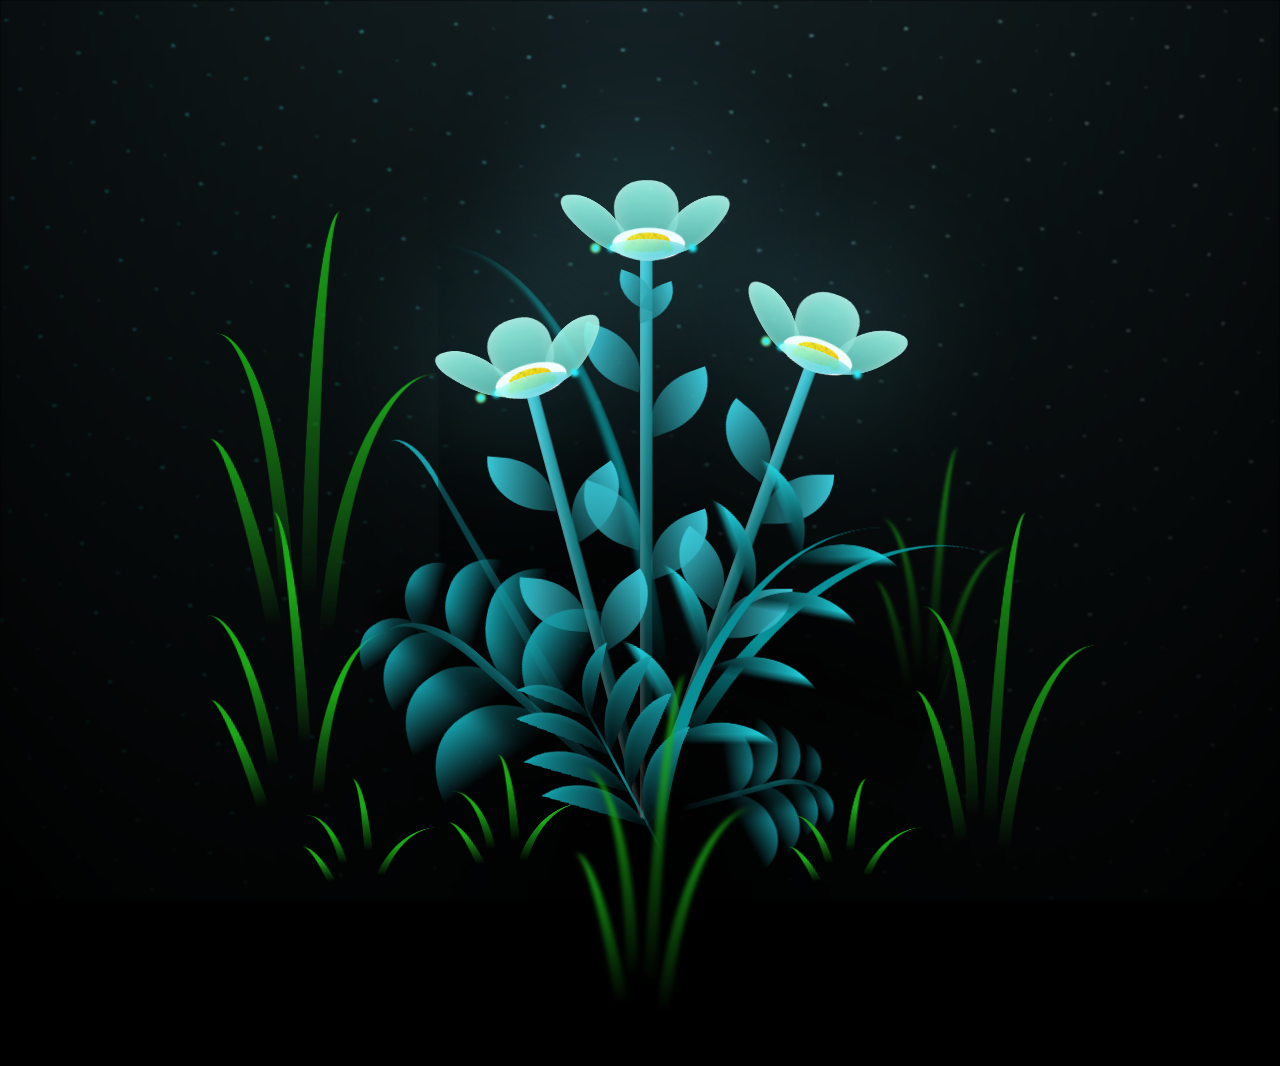
==== flower.html @ ebc0c957 "Add files via upload" ====
<!DOCTYPE html>
<html lang="en">
<head>
    <meta charset="UTF-8">
    <meta http-equiv="X-UA-Compatible" content="IE=edge">
    <meta name="viewport" content="width=device-width, initial-scale=1.0">
    <link rel="stylesheet" href="css/main.css">
    <link rel="icon" href="img/flowers.png" type="image/x-icon">
    <title>flowers</title>
</head>
<body class="container">
  <!-- Pembuat code: https://codepen.io/mdusmanansari/pen/BamepLe -->
    <div class="night"></div>
    <div class="flowers">
      <div class="flower flower--1">
        <div class="flower__leafs flower__leafs--1">
          <div class="flower__leaf flower__leaf--1"></div>
          <div class="flower__leaf flower__leaf--2"></div>
          <div class="flower__leaf flower__leaf--3"></div>
          <div class="flower__leaf flower__leaf--4"></div>
          <div class="flower__white-circle"></div>
  
          <div class="flower__light flower__light--1"></div>
          <div class="flower__light flower__light--2"></div>
          <div class="flower__light flower__light--3"></div>
          <div class="flower__light flower__light--4"></div>
          <div class="flower__light flower__light--5"></div>
          <div class="flower__light flower__light--6"></div>
          <div class="flower__light flower__light--7"></div>
          <div class="flower__light flower__light--8"></div>
  
        </div>
        <div class="flower__line">
          <div class="flower__line__leaf flower__line__leaf--1"></div>
          <div class="flower__line__leaf flower__line__leaf--2"></div>
          <div class="flower__line__leaf flower__line__leaf--3"></div>
          <div class="flower__line__leaf flower__line__leaf--4"></div>
          <div class="flower__line__leaf flower__line__leaf--5"></div>
          <div class="flower__line__leaf flower__line__leaf--6"></div>
        </div>
      </div>
  
      <div class="flower flower--2">
        <div class="flower__leafs flower__leafs--2">
          <div class="flower__leaf flower__leaf--1"></div>
          <div class="flower__leaf flower__leaf--2"></div>
          <div class="flower__leaf flower__leaf--3"></div>
          <div class="flower__leaf flower__leaf--4"></div>
          <div class="flower__white-circle"></div>
  
          <div class="flower__light flower__light--1"></div>
          <div class="flower__light flower__light--2"></div>
          <div class="flower__light flower__light--3"></div>
          <div class="flower__light flower__light--4"></div>
          <div class="flower__light flower__light--5"></div>
          <div class="flower__light flower__light--6"></div>
          <div class="flower__light flower__light--7"></div>
          <div class="flower__light flower__light--8"></div>
  
        </div>
        <div class="flower__line">
          <div class="flower__line__leaf flower__line__leaf--1"></div>
          <div class="flower__line__leaf flower__line__leaf--2"></div>
          <div class="flower__line__leaf flower__line__leaf--3"></div>
          <div class="flower__line__leaf flower__line__leaf--4"></div>
        </div>
      </div>
  
      <div class="flower flower--3">
        <div class="flower__leafs flower__leafs--3">
          <div class="flower__leaf flower__leaf--1"></div>
          <div class="flower__leaf flower__leaf--2"></div>
          <div class="flower__leaf flower__leaf--3"></div>
          <div class="flower__leaf flower__leaf--4"></div>
          <div class="flower__white-circle"></div>
  
          <div class="flower__light flower__light--1"></div>
          <div class="flower__light flower__light--2"></div>
          <div class="flower__light flower__light--3"></div>
          <div class="flower__light flower__light--4"></div>
          <div class="flower__light flower__light--5"></div>
          <div class="flower__light flower__light--6"></div>
          <div class="flower__light flower__light--7"></div>
          <div class="flower__light flower__light--8"></div>
  
        </div>
        <div class="flower__line">
          <div class="flower__line__leaf flower__line__leaf--1"></div>
          <div class="flower__line__leaf flower__line__leaf--2"></div>
          <div class="flower__line__leaf flower__line__leaf--3"></div>
          <div class="flower__line__leaf flower__line__leaf--4"></div>
        </div>
      </div>
  
      <div class="grow-ans" style="--d:1.2s">
        <div class="flower__g-long">
          <div class="flower__g-long__top"></div>
          <div class="flower__g-long__bottom"></div>
        </div>
      </div>
  
      <div class="growing-grass">
        <div class="flower__grass flower__grass--1">
          <div class="flower__grass--top"></div>
          <div class="flower__grass--bottom"></div>
          <div class="flower__grass__leaf flower__grass__leaf--1"></div>
          <div class="flower__grass__leaf flower__grass__leaf--2"></div>
          <div class="flower__grass__leaf flower__grass__leaf--3"></div>
          <div class="flower__grass__leaf flower__grass__leaf--4"></div>
          <div class="flower__grass__leaf flower__grass__leaf--5"></div>
          <div class="flower__grass__leaf flower__grass__leaf--6"></div>
          <div class="flower__grass__leaf flower__grass__leaf--7"></div>
          <div class="flower__grass__leaf flower__grass__leaf--8"></div>
          <div class="flower__grass__overlay"></div>
        </div>
      </div>
  
      <div class="growing-grass">
        <div class="flower__grass flower__grass--2">
          <div class="flower__grass--top"></div>
          <div class="flower__grass--bottom"></div>
          <div class="flower__grass__leaf flower__grass__leaf--1"></div>
          <div class="flower__grass__leaf flower__grass__leaf--2"></div>
          <div class="flower__grass__leaf flower__grass__leaf--3"></div>
          <div class="flower__grass__leaf flower__grass__leaf--4"></div>
          <div class="flower__grass__leaf flower__grass__leaf--5"></div>
          <div class="flower__grass__leaf flower__grass__leaf--6"></div>
          <div class="flower__grass__leaf flower__grass__leaf--7"></div>
          <div class="flower__grass__leaf flower__grass__leaf--8"></div>
          <div class="flower__grass__overlay"></div>
        </div>
      </div>
  
      <div class="grow-ans" style="--d:2.4s">
        <div class="flower__g-right flower__g-right--1">
          <div class="leaf"></div>
        </div>
      </div>
  
      <div class="grow-ans" style="--d:2.8s">
        <div class="flower__g-right flower__g-right--2">
          <div class="leaf"></div>
        </div>
      </div>
  
      <div class="grow-ans" style="--d:2.8s">
        <div class="flower__g-front">
          <div class="flower__g-front__leaf-wrapper flower__g-front__leaf-wrapper--1">
            <div class="flower__g-front__leaf"></div>
          </div>
          <div class="flower__g-front__leaf-wrapper flower__g-front__leaf-wrapper--2">
            <div class="flower__g-front__leaf"></div>
          </div>
          <div class="flower__g-front__leaf-wrapper flower__g-front__leaf-wrapper--3">
            <div class="flower__g-front__leaf"></div>
          </div>
          <div class="flower__g-front__leaf-wrapper flower__g-front__leaf-wrapper--4">
            <div class="flower__g-front__leaf"></div>
          </div>
          <div class="flower__g-front__leaf-wrapper flower__g-front__leaf-wrapper--5">
            <div class="flower__g-front__leaf"></div>
          </div>
          <div class="flower__g-front__leaf-wrapper flower__g-front__leaf-wrapper--6">
            <div class="flower__g-front__leaf"></div>
          </div>
          <div class="flower__g-front__leaf-wrapper flower__g-front__leaf-wrapper--7">
            <div class="flower__g-front__leaf"></div>
          </div>
          <div class="flower__g-front__leaf-wrapper flower__g-front__leaf-wrapper--8">
            <div class="flower__g-front__leaf"></div>
          </div>
          <div class="flower__g-front__line"></div>
        </div>
      </div>
  
      <div class="grow-ans" style="--d:3.2s">
        <div class="flower__g-fr">
          <div class="leaf"></div>
          <div class="flower__g-fr__leaf flower__g-fr__leaf--1"></div>
          <div class="flower__g-fr__leaf flower__g-fr__leaf--2"></div>
          <div class="flower__g-fr__leaf flower__g-fr__leaf--3"></div>
          <div class="flower__g-fr__leaf flower__g-fr__leaf--4"></div>
          <div class="flower__g-fr__leaf flower__g-fr__leaf--5"></div>
          <div class="flower__g-fr__leaf flower__g-fr__leaf--6"></div>
          <div class="flower__g-fr__leaf flower__g-fr__leaf--7"></div>
          <div class="flower__g-fr__leaf flower__g-fr__leaf--8"></div>
        </div>
      </div>
  
      <div class="long-g long-g--0">
        <div class="grow-ans" style="--d:3s">
          <div class="leaf leaf--0"></div>
        </div>
        <div class="grow-ans" style="--d:2.2s">
          <div class="leaf leaf--1"></div>
        </div>
        <div class="grow-ans" style="--d:3.4s">
          <div class="leaf leaf--2"></div>
        </div>
        <div class="grow-ans" style="--d:3.6s">
          <div class="leaf leaf--3"></div>
        </div>
      </div>
  
      <div class="long-g long-g--1">
        <div class="grow-ans" style="--d:3.6s">
          <div class="leaf leaf--0"></div>
        </div>
        <div class="grow-ans" style="--d:3.8s">
          <div class="leaf leaf--1"></div>
        </div>
        <div class="grow-ans" style="--d:4s">
          <div class="leaf leaf--2"></div>
        </div>
        <div class="grow-ans" style="--d:4.2s">
          <div class="leaf leaf--3"></div>
        </div>
      </div>
  
      <div class="long-g long-g--2">
        <div class="grow-ans" style="--d:4s">
          <div class="leaf leaf--0"></div>
        </div>
        <div class="grow-ans" style="--d:4.2s">
          <div class="leaf leaf--1"></div>
        </div>
        <div class="grow-ans" style="--d:4.4s">
          <div class="leaf leaf--2"></div>
        </div>
        <div class="grow-ans" style="--d:4.6s">
          <div class="leaf leaf--3"></div>
        </div>
      </div>
  
      <div class="long-g long-g--3">
        <div class="grow-ans" style="--d:4s">
          <div class="leaf leaf--0"></div>
        </div>
        <div class="grow-ans" style="--d:4.2s">
          <div class="leaf leaf--1"></div>
        </div>
        <div class="grow-ans" style="--d:3s">
          <div class="leaf leaf--2"></div>
        </div>
        <div class="grow-ans" style="--d:3.6s">
          <div class="leaf leaf--3"></div>
        </div>
      </div>
  
      <div class="long-g long-g--4">
        <div class="grow-ans" style="--d:4s">
          <div class="leaf leaf--0"></div>
        </div>
        <div class="grow-ans" style="--d:4.2s">
          <div class="leaf leaf--1"></div>
        </div>
        <div class="grow-ans" style="--d:3s">
          <div class="leaf leaf--2"></div>
        </div>
        <div class="grow-ans" style="--d:3.6s">
          <div class="leaf leaf--3"></div>
        </div>
      </div>
  
      <div class="long-g long-g--5">
        <div class="grow-ans" style="--d:4s">
          <div class="leaf leaf--0"></div>
        </div>
        <div class="grow-ans" style="--d:4.2s">
          <div class="leaf leaf--1"></div>
        </div>
        <div class="grow-ans" style="--d:3s">
          <div class="leaf leaf--2"></div>
        </div>
        <div class="grow-ans" style="--d:3.6s">
          <div class="leaf leaf--3"></div>
        </div>
      </div>
  
      <div class="long-g long-g--6">
        <div class="grow-ans" style="--d:4.2s">
          <div class="leaf leaf--0"></div>
        </div>
        <div class="grow-ans" style="--d:4.4s">
          <div class="leaf leaf--1"></div>
        </div>
        <div class="grow-ans" style="--d:4.6s">
          <div class="leaf leaf--2"></div>
        </div>
        <div class="grow-ans" style="--d:4.8s">
          <div class="leaf leaf--3"></div>
        </div>
      </div>
  
      <div class="long-g long-g--7">
        <div class="grow-ans" style="--d:3s">
          <div class="leaf leaf--0"></div>
        </div>
        <div class="grow-ans" style="--d:3.2s">
          <div class="leaf leaf--1"></div>
        </div>
        <div class="grow-ans" style="--d:3.5s">
          <div class="leaf leaf--2"></div>
        </div>
        <div class="grow-ans" style="--d:3.6s">
          <div class="leaf leaf--3"></div>
        </div>
      </div>
    </div>
    <script src="main.js"></script>
  </body>
</html>
---- css/main.css ----
*,
*::after,
*::before {
  padding: 0;
  margin: 0;
  box-sizing: border-box;
}

:root {
  --dark-color: #000;
}

body {
  display: flex;
  align-items: flex-end;
  justify-content: center;
  min-height: 100vh;
  background-color: var(--dark-color);
  overflow: hidden;
  perspective: 1000px;
}

.night {
  position: fixed;
  left: 50%;
  top: 0;
  transform: translateX(-50%);
  width: 100%;
  height: 100%;
  filter: blur(0.1vmin);
  background-image: radial-gradient(ellipse at top, transparent 0%, var(--dark-color)), radial-gradient(ellipse at bottom, var(--dark-color), rgba(145, 233, 255, 0.2)), repeating-linear-gradient(220deg, rgb(0, 0, 0) 0px, rgb(0, 0, 0) 19px, transparent 19px, transparent 22px), repeating-linear-gradient(189deg, rgb(0, 0, 0) 0px, rgb(0, 0, 0) 19px, transparent 19px, transparent 22px), repeating-linear-gradient(148deg, rgb(0, 0, 0) 0px, rgb(0, 0, 0) 19px, transparent 19px, transparent 22px), linear-gradient(90deg, rgb(0, 255, 250), rgb(240, 240, 240));
}

.flowers {
  position: relative;
  transform: scale(0.9);
}

.flower {
  position: absolute;
  bottom: 10vmin;
  transform-origin: bottom center;
  z-index: 10;
  --fl-speed: 0.8s;
}
.flower--1 {
  -webkit-animation: moving-flower-1 4s linear infinite;
          animation: moving-flower-1 4s linear infinite;
}
.flower--1 .flower__line {
  height: 70vmin;
  -webkit-animation-delay: 0.3s;
          animation-delay: 0.3s;
}
.flower--1 .flower__line__leaf--1 {
  -webkit-animation: blooming-leaf-right var(--fl-speed) 1.6s backwards;
          animation: blooming-leaf-right var(--fl-speed) 1.6s backwards;
}
.flower--1 .flower__line__leaf--2 {
  -webkit-animation: blooming-leaf-right var(--fl-speed) 1.4s backwards;
          animation: blooming-leaf-right var(--fl-speed) 1.4s backwards;
}
.flower--1 .flower__line__leaf--3 {
  -webkit-animation: blooming-leaf-left var(--fl-speed) 1.2s backwards;
          animation: blooming-leaf-left var(--fl-speed) 1.2s backwards;
}
.flower--1 .flower__line__leaf--4 {
  -webkit-animation: blooming-leaf-left var(--fl-speed) 1s backwards;
          animation: blooming-leaf-left var(--fl-speed) 1s backwards;
}
.flower--1 .flower__line__leaf--5 {
  -webkit-animation: blooming-leaf-right var(--fl-speed) 1.8s backwards;
          animation: blooming-leaf-right var(--fl-speed) 1.8s backwards;
}
.flower--1 .flower__line__leaf--6 {
  -webkit-animation: blooming-leaf-left var(--fl-speed) 2s backwards;
          animation: blooming-leaf-left var(--fl-speed) 2s backwards;
}
.flower--2 {
  left: 50%;
  transform: rotate(20deg);
  -webkit-animation: moving-flower-2 4s linear infinite;
          animation: moving-flower-2 4s linear infinite;
}
.flower--2 .flower__line {
  height: 60vmin;
  -webkit-animation-delay: 0.6s;
          animation-delay: 0.6s;
}
.flower--2 .flower__line__leaf--1 {
  -webkit-animation: blooming-leaf-right var(--fl-speed) 1.9s backwards;
          animation: blooming-leaf-right var(--fl-speed) 1.9s backwards;
}
.flower--2 .flower__line__leaf--2 {
  -webkit-animation: blooming-leaf-right var(--fl-speed) 1.7s backwards;
          animation: blooming-leaf-right var(--fl-speed) 1.7s backwards;
}
.flower--2 .flower__line__leaf--3 {
  -webkit-animation: blooming-leaf-left var(--fl-speed) 1.5s backwards;
          animation: blooming-leaf-left var(--fl-speed) 1.5s backwards;
}
.flower--2 .flower__line__leaf--4 {
  -webkit-animation: blooming-leaf-left var(--fl-speed) 1.3s backwards;
          animation: blooming-leaf-left var(--fl-speed) 1.3s backwards;
}
.flower--3 {
  left: 50%;
  transform: rotate(-15deg);
  -webkit-animation: moving-flower-3 4s linear infinite;
          animation: moving-flower-3 4s linear infinite;
}
.flower--3 .flower__line {
  -webkit-animation-delay: 0.9s;
          animation-delay: 0.9s;
}
.flower--3 .flower__line__leaf--1 {
  -webkit-animation: blooming-leaf-right var(--fl-speed) 2.5s backwards;
          animation: blooming-leaf-right var(--fl-speed) 2.5s backwards;
}
.flower--3 .flower__line__leaf--2 {
  -webkit-animation: blooming-leaf-right var(--fl-speed) 2.3s backwards;
          animation: blooming-leaf-right var(--fl-speed) 2.3s backwards;
}
.flower--3 .flower__line__leaf--3 {
  -webkit-animation: blooming-leaf-left var(--fl-speed) 2.1s backwards;
          animation: blooming-leaf-left var(--fl-speed) 2.1s backwards;
}
.flower--3 .flower__line__leaf--4 {
  -webkit-animation: blooming-leaf-left var(--fl-speed) 1.9s backwards;
          animation: blooming-leaf-left var(--fl-speed) 1.9s backwards;
}
.flower__leafs {
  position: relative;
  -webkit-animation: blooming-flower 2s backwards;
          animation: blooming-flower 2s backwards;
}
.flower__leafs--1 {
  -webkit-animation-delay: 1.1s;
          animation-delay: 1.1s;
}
.flower__leafs--2 {
  -webkit-animation-delay: 1.4s;
          animation-delay: 1.4s;
}
.flower__leafs--3 {
  -webkit-animation-delay: 1.7s;
          animation-delay: 1.7s;
}
.flower__leafs::after {
  content: "";
  position: absolute;
  left: 0;
  top: 0;
  transform: translate(-50%, -100%);
  width: 8vmin;
  height: 8vmin;
  background-color: #6bf0ff;
  filter: blur(10vmin);
}
.flower__leaf {
  position: absolute;
  bottom: 0;
  left: 50%;
  width: 8vmin;
  height: 11vmin;
  border-radius: 51% 49% 47% 53%/44% 45% 55% 69%;
  background-color: #a7ffee;
  background-image: linear-gradient(to top, #54b8aa, #a7ffee);
  transform-origin: bottom center;
  opacity: 0.9;
  box-shadow: inset 0 0 2vmin rgba(255, 255, 255, 0.5);
}
.flower__leaf--1 {
  transform: translate(-10%, 1%) rotateY(40deg) rotateX(-50deg);
}
.flower__leaf--2 {
  transform: translate(-50%, -4%) rotateX(40deg);
}
.flower__leaf--3 {
  transform: translate(-90%, 0%) rotateY(45deg) rotateX(50deg);
}
.flower__leaf--4 {
  width: 8vmin;
  height: 8vmin;
  transform-origin: bottom left;
  border-radius: 4vmin 10vmin 4vmin 4vmin;
  transform: translate(0%, 18%) rotateX(70deg) rotate(-43deg);
  background-image: linear-gradient(to top, #39c6d6, #a7ffee);
  z-index: 1;
  opacity: 0.8;
}
.flower__white-circle {
  position: absolute;
  left: -3.5vmin;
  top: -3vmin;
  width: 9vmin;
  height: 4vmin;
  border-radius: 50%;
  background-color: #fff;
}
.flower__white-circle::after {
  content: "";
  position: absolute;
  left: 50%;
  top: 45%;
  transform: translate(-50%, -50%);
  width: 60%;
  height: 60%;
  border-radius: inherit;
  background-image: repeating-linear-gradient(135deg, rgba(0, 0, 0, 0.03) 0px, rgba(0, 0, 0, 0.03) 1px, transparent 1px, transparent 12px), repeating-linear-gradient(45deg, rgba(0, 0, 0, 0.03) 0px, rgba(0, 0, 0, 0.03) 1px, transparent 1px, transparent 12px), repeating-linear-gradient(67.5deg, rgba(0, 0, 0, 0.03) 0px, rgba(0, 0, 0, 0.03) 1px, transparent 1px, transparent 12px), repeating-linear-gradient(135deg, rgba(0, 0, 0, 0.03) 0px, rgba(0, 0, 0, 0.03) 1px, transparent 1px, transparent 12px), repeating-linear-gradient(45deg, rgba(0, 0, 0, 0.03) 0px, rgba(0, 0, 0, 0.03) 1px, transparent 1px, transparent 12px), repeating-linear-gradient(112.5deg, rgba(0, 0, 0, 0.03) 0px, rgba(0, 0, 0, 0.03) 1px, transparent 1px, transparent 12px), repeating-linear-gradient(112.5deg, rgba(0, 0, 0, 0.03) 0px, rgba(0, 0, 0, 0.03) 1px, transparent 1px, transparent 12px), repeating-linear-gradient(45deg, rgba(0, 0, 0, 0.03) 0px, rgba(0, 0, 0, 0.03) 1px, transparent 1px, transparent 12px), repeating-linear-gradient(22.5deg, rgba(0, 0, 0, 0.03) 0px, rgba(0, 0, 0, 0.03) 1px, transparent 1px, transparent 12px), repeating-linear-gradient(45deg, rgba(0, 0, 0, 0.03) 0px, rgba(0, 0, 0, 0.03) 1px, transparent 1px, transparent 12px), repeating-linear-gradient(22.5deg, rgba(0, 0, 0, 0.03) 0px, rgba(0, 0, 0, 0.03) 1px, transparent 1px, transparent 12px), repeating-linear-gradient(135deg, rgba(0, 0, 0, 0.03) 0px, rgba(0, 0, 0, 0.03) 1px, transparent 1px, transparent 12px), repeating-linear-gradient(157.5deg, rgba(0, 0, 0, 0.03) 0px, rgba(0, 0, 0, 0.03) 1px, transparent 1px, transparent 12px), repeating-linear-gradient(67.5deg, rgba(0, 0, 0, 0.03) 0px, rgba(0, 0, 0, 0.03) 1px, transparent 1px, transparent 12px), repeating-linear-gradient(67.5deg, rgba(0, 0, 0, 0.03) 0px, rgba(0, 0, 0, 0.03) 1px, transparent 1px, transparent 12px), linear-gradient(90deg, rgb(255, 235, 18), rgb(255, 206, 0));
}
.flower__line {
  height: 55vmin;
  width: 1.5vmin;
  background-image: linear-gradient(to left, rgba(0, 0, 0, 0.2), transparent, rgba(255, 255, 255, 0.2)), linear-gradient(to top, transparent 10%, #14757a, #39c6d6);
  box-shadow: inset 0 0 2px rgba(0, 0, 0, 0.5);
  -webkit-animation: grow-flower-tree 4s backwards;
          animation: grow-flower-tree 4s backwards;
}
.flower__line__leaf {
  --w: 7vmin;
  --h: calc(var(--w) + 2vmin);
  position: absolute;
  top: 20%;
  left: 90%;
  width: var(--w);
  height: var(--h);
  border-top-right-radius: var(--h);
  border-bottom-left-radius: var(--h);
  background-image: linear-gradient(to top, rgba(20, 117, 122, 0.4), #39c6d6);
}
.flower__line__leaf--1 {
  transform: rotate(70deg) rotateY(30deg);
}
.flower__line__leaf--2 {
  top: 45%;
  transform: rotate(70deg) rotateY(30deg);
}
.flower__line__leaf--3, .flower__line__leaf--4, .flower__line__leaf--6 {
  border-top-right-radius: 0;
  border-bottom-left-radius: 0;
  border-top-left-radius: var(--h);
  border-bottom-right-radius: var(--h);
  left: -460%;
  top: 12%;
  transform: rotate(-70deg) rotateY(30deg);
}
.flower__line__leaf--4 {
  top: 40%;
}
.flower__line__leaf--5 {
  top: 0;
  transform-origin: left;
  transform: rotate(70deg) rotateY(30deg) scale(0.6);
}
.flower__line__leaf--6 {
  top: -2%;
  left: -450%;
  transform-origin: right;
  transform: rotate(-70deg) rotateY(30deg) scale(0.6);
}
.flower__light {
  position: absolute;
  bottom: 0vmin;
  width: 1vmin;
  height: 1vmin;
  background-color: rgb(255, 251, 0);
  border-radius: 50%;
  filter: blur(0.2vmin);
  -webkit-animation: light-ans 4s linear infinite backwards;
          animation: light-ans 4s linear infinite backwards;
}
.flower__light:nth-child(odd) {
  background-color: #23f0ff;
}
.flower__light--1 {
  left: -2vmin;
  -webkit-animation-delay: 1s;
          animation-delay: 1s;
}
.flower__light--2 {
  left: 3vmin;
  -webkit-animation-delay: 0.5s;
          animation-delay: 0.5s;
}
.flower__light--3 {
  left: -6vmin;
  -webkit-animation-delay: 0.3s;
          animation-delay: 0.3s;
}
.flower__light--4 {
  left: 6vmin;
  -webkit-animation-delay: 0.9s;
          animation-delay: 0.9s;
}
.flower__light--5 {
  left: -1vmin;
  -webkit-animation-delay: 1.5s;
          animation-delay: 1.5s;
}
.flower__light--6 {
  left: -4vmin;
  -webkit-animation-delay: 3s;
          animation-delay: 3s;
}
.flower__light--7 {
  left: 3vmin;
  -webkit-animation-delay: 2s;
          animation-delay: 2s;
}
.flower__light--8 {
  left: -6vmin;
  -webkit-animation-delay: 3.5s;
          animation-delay: 3.5s;
}
.flower__grass {
  --c: #159faa;
  --line-w: 1.5vmin;
  position: absolute;
  bottom: 12vmin;
  left: -7vmin;
  display: flex;
  flex-direction: column;
  align-items: flex-end;
  z-index: 20;
  transform-origin: bottom center;
  transform: rotate(-48deg) rotateY(40deg);
}
.flower__grass--1 {
  -webkit-animation: moving-grass 2s linear infinite;
          animation: moving-grass 2s linear infinite;
}
.flower__grass--2 {
  left: 2vmin;
  bottom: 10vmin;
  transform: scale(0.5) rotate(75deg) rotateX(10deg) rotateY(-200deg);
  opacity: 0.8;
  z-index: 0;
  -webkit-animation: moving-grass--2 1.5s linear infinite;
          animation: moving-grass--2 1.5s linear infinite;
}
.flower__grass--top {
  width: 7vmin;
  height: 10vmin;
  border-top-right-radius: 100%;
  border-right: var(--line-w) solid var(--c);
  transform-origin: bottom center;
  transform: rotate(-2deg);
}
.flower__grass--bottom {
  margin-top: -2px;
  width: var(--line-w);
  height: 25vmin;
  background-image: linear-gradient(to top, transparent, var(--c));
}
.flower__grass__leaf {
  --size: 10vmin;
  position: absolute;
  width: calc(var(--size) * 2.1);
  height: var(--size);
  border-top-left-radius: var(--size);
  border-top-right-radius: var(--size);
  background-image: linear-gradient(to top, transparent, transparent 30%, var(--c));
  z-index: 100;
}
.flower__grass__leaf--1 {
  top: -6%;
  left: 30%;
  --size: 6vmin;
  transform: rotate(-20deg);
  -webkit-animation: growing-grass-ans--1 2s 2.6s backwards;
          animation: growing-grass-ans--1 2s 2.6s backwards;
}
@-webkit-keyframes growing-grass-ans--1 {
  0% {
    transform-origin: bottom left;
    transform: rotate(-20deg) scale(0);
  }
}
@keyframes growing-grass-ans--1 {
  0% {
    transform-origin: bottom left;
    transform: rotate(-20deg) scale(0);
  }
}
.flower__grass__leaf--2 {
  top: -5%;
  left: -110%;
  --size: 6vmin;
  transform: rotate(10deg);
  -webkit-animation: growing-grass-ans--2 2s 2.4s linear backwards;
          animation: growing-grass-ans--2 2s 2.4s linear backwards;
}
@-webkit-keyframes growing-grass-ans--2 {
  0% {
    transform-origin: bottom right;
    transform: rotate(10deg) scale(0);
  }
}
@keyframes growing-grass-ans--2 {
  0% {
    transform-origin: bottom right;
    transform: rotate(10deg) scale(0);
  }
}
.flower__grass__leaf--3 {
  top: 5%;
  left: 60%;
  --size: 8vmin;
  transform: rotate(-18deg) rotateX(-20deg);
  -webkit-animation: growing-grass-ans--3 2s 2.2s linear backwards;
          animation: growing-grass-ans--3 2s 2.2s linear backwards;
}
@-webkit-keyframes growing-grass-ans--3 {
  0% {
    transform-origin: bottom left;
    transform: rotate(-18deg) rotateX(-20deg) scale(0);
  }
}
@keyframes growing-grass-ans--3 {
  0% {
    transform-origin: bottom left;
    transform: rotate(-18deg) rotateX(-20deg) scale(0);
  }
}
.flower__grass__leaf--4 {
  top: 6%;
  left: -135%;
  --size: 8vmin;
  transform: rotate(2deg);
  -webkit-animation: growing-grass-ans--4 2s 2s linear backwards;
          animation: growing-grass-ans--4 2s 2s linear backwards;
}
@-webkit-keyframes growing-grass-ans--4 {
  0% {
    transform-origin: bottom right;
    transform: rotate(2deg) scale(0);
  }
}
@keyframes growing-grass-ans--4 {
  0% {
    transform-origin: bottom right;
    transform: rotate(2deg) scale(0);
  }
}
.flower__grass__leaf--5 {
  top: 20%;
  left: 60%;
  --size: 10vmin;
  transform: rotate(-24deg) rotateX(-20deg);
  -webkit-animation: growing-grass-ans--5 2s 1.8s linear backwards;
          animation: growing-grass-ans--5 2s 1.8s linear backwards;
}
@-webkit-keyframes growing-grass-ans--5 {
  0% {
    transform-origin: bottom left;
    transform: rotate(-24deg) rotateX(-20deg) scale(0);
  }
}
@keyframes growing-grass-ans--5 {
  0% {
    transform-origin: bottom left;
    transform: rotate(-24deg) rotateX(-20deg) scale(0);
  }
}
.flower__grass__leaf--6 {
  top: 22%;
  left: -180%;
  --size: 10vmin;
  transform: rotate(10deg);
  -webkit-animation: growing-grass-ans--6 2s 1.6s linear backwards;
          animation: growing-grass-ans--6 2s 1.6s linear backwards;
}
@-webkit-keyframes growing-grass-ans--6 {
  0% {
    transform-origin: bottom right;
    transform: rotate(10deg) scale(0);
  }
}
@keyframes growing-grass-ans--6 {
  0% {
    transform-origin: bottom right;
    transform: rotate(10deg) scale(0);
  }
}
.flower__grass__leaf--7 {
  top: 39%;
  left: 70%;
  --size: 10vmin;
  transform: rotate(-10deg);
  -webkit-animation: growing-grass-ans--7 2s 1.4s linear backwards;
          animation: growing-grass-ans--7 2s 1.4s linear backwards;
}
@-webkit-keyframes growing-grass-ans--7 {
  0% {
    transform-origin: bottom left;
    transform: rotate(-10deg) scale(0);
  }
}
@keyframes growing-grass-ans--7 {
  0% {
    transform-origin: bottom left;
    transform: rotate(-10deg) scale(0);
  }
}
.flower__grass__leaf--8 {
  top: 40%;
  left: -215%;
  --size: 11vmin;
  transform: rotate(10deg);
  -webkit-animation: growing-grass-ans--8 2s 1.2s linear backwards;
          animation: growing-grass-ans--8 2s 1.2s linear backwards;
}
@-webkit-keyframes growing-grass-ans--8 {
  0% {
    transform-origin: bottom right;
    transform: rotate(10deg) scale(0);
  }
}
@keyframes growing-grass-ans--8 {
  0% {
    transform-origin: bottom right;
    transform: rotate(10deg) scale(0);
  }
}
.flower__grass__overlay {
  position: absolute;
  top: -10%;
  right: 0%;
  width: 100%;
  height: 100%;
  background-color: rgba(0, 0, 0, 0.6);
  filter: blur(1.5vmin);
  z-index: 100;
}
.flower__g-long {
  --w: 2vmin;
  --h: 6vmin;
  --c: #159faa;
  position: absolute;
  bottom: 10vmin;
  left: -3vmin;
  transform-origin: bottom center;
  transform: rotate(-30deg) rotateY(-20deg);
  display: flex;
  flex-direction: column;
  align-items: flex-end;
  -webkit-animation: flower-g-long-ans 3s linear infinite;
          animation: flower-g-long-ans 3s linear infinite;
}
@-webkit-keyframes flower-g-long-ans {
  0%, 100% {
    transform: rotate(-30deg) rotateY(-20deg);
  }
  50% {
    transform: rotate(-32deg) rotateY(-20deg);
  }
}
@keyframes flower-g-long-ans {
  0%, 100% {
    transform: rotate(-30deg) rotateY(-20deg);
  }
  50% {
    transform: rotate(-32deg) rotateY(-20deg);
  }
}
.flower__g-long__top {
  top: calc(var(--h) * -1);
  width: calc(var(--w) + 1vmin);
  height: var(--h);
  border-top-right-radius: 100%;
  border-right: 0.7vmin solid var(--c);
  transform: translate(-0.7vmin, 1vmin);
}
.flower__g-long__bottom {
  width: var(--w);
  height: 50vmin;
  transform-origin: bottom center;
  background-image: linear-gradient(to top, transparent 30%, var(--c));
  box-shadow: inset 0 0 2px rgba(0, 0, 0, 0.5);
  -webkit-clip-path: polygon(35% 0, 65% 1%, 100% 100%, 0% 100%);
          clip-path: polygon(35% 0, 65% 1%, 100% 100%, 0% 100%);
}
.flower__g-right {
  position: absolute;
  bottom: 6vmin;
  left: -2vmin;
  transform-origin: bottom left;
  transform: rotate(20deg);
}
.flower__g-right .leaf {
  width: 30vmin;
  height: 50vmin;
  border-top-left-radius: 100%;
  border-left: 2vmin solid #079097;
  background-image: linear-gradient(to bottom, transparent, var(--dark-color) 60%);
  -webkit-mask-image: linear-gradient(to top, transparent 30%, #079097 60%);
}
.flower__g-right--1 {
  -webkit-animation: flower-g-right-ans 2.5s linear infinite;
          animation: flower-g-right-ans 2.5s linear infinite;
}
.flower__g-right--2 {
  left: 5vmin;
  transform: rotateY(-180deg);
  -webkit-animation: flower-g-right-ans--2 3s linear infinite;
          animation: flower-g-right-ans--2 3s linear infinite;
}
.flower__g-right--2 .leaf {
  height: 75vmin;
  filter: blur(0.3vmin);
  opacity: 0.8;
}
@-webkit-keyframes flower-g-right-ans {
  0%, 100% {
    transform: rotate(20deg);
  }
  50% {
    transform: rotate(24deg) rotateX(-20deg);
  }
}
@keyframes flower-g-right-ans {
  0%, 100% {
    transform: rotate(20deg);
  }
  50% {
    transform: rotate(24deg) rotateX(-20deg);
  }
}
@-webkit-keyframes flower-g-right-ans--2 {
  0%, 100% {
    transform: rotateY(-180deg) rotate(0deg) rotateX(-20deg);
  }
  50% {
    transform: rotateY(-180deg) rotate(6deg) rotateX(-20deg);
  }
}
@keyframes flower-g-right-ans--2 {
  0%, 100% {
    transform: rotateY(-180deg) rotate(0deg) rotateX(-20deg);
  }
  50% {
    transform: rotateY(-180deg) rotate(6deg) rotateX(-20deg);
  }
}
.flower__g-front {
  position: absolute;
  bottom: 6vmin;
  left: 2.5vmin;
  z-index: 100;
  transform-origin: bottom center;
  transform: rotate(-28deg) rotateY(30deg) scale(1.04);
  -webkit-animation: flower__g-front-ans 2s linear infinite;
          animation: flower__g-front-ans 2s linear infinite;
}
@-webkit-keyframes flower__g-front-ans {
  0%, 100% {
    transform: rotate(-28deg) rotateY(30deg) scale(1.04);
  }
  50% {
    transform: rotate(-35deg) rotateY(40deg) scale(1.04);
  }
}
@keyframes flower__g-front-ans {
  0%, 100% {
    transform: rotate(-28deg) rotateY(30deg) scale(1.04);
  }
  50% {
    transform: rotate(-35deg) rotateY(40deg) scale(1.04);
  }
}
.flower__g-front__line {
  width: 0.3vmin;
  height: 20vmin;
  background-image: linear-gradient(to top, transparent, #079097, transparent 100%);
  position: relative;
}
.flower__g-front__leaf-wrapper {
  position: absolute;
  top: 0;
  left: 0;
  transform-origin: bottom left;
  transform: rotate(10deg);
}
.flower__g-front__leaf-wrapper:nth-child(even) {
  left: 0vmin;
  transform: rotateY(-180deg) rotate(5deg);
  -webkit-animation: flower__g-front__leaf-left-ans 1s ease-in backwards;
          animation: flower__g-front__leaf-left-ans 1s ease-in backwards;
}
.flower__g-front__leaf-wrapper:nth-child(odd) {
  -webkit-animation: flower__g-front__leaf-ans 1s ease-in backwards;
          animation: flower__g-front__leaf-ans 1s ease-in backwards;
}
.flower__g-front__leaf-wrapper--1 {
  top: -8vmin;
  transform: scale(0.7);
  -webkit-animation: flower__g-front__leaf-ans 1s 5.5s ease-in backwards !important;
          animation: flower__g-front__leaf-ans 1s 5.5s ease-in backwards !important;
}
.flower__g-front__leaf-wrapper--2 {
  top: -8vmin;
  transform: rotateY(-180deg) scale(0.7) !important;
  -webkit-animation: flower__g-front__leaf-left-ans-2 1s 4.6s ease-in backwards !important;
          animation: flower__g-front__leaf-left-ans-2 1s 4.6s ease-in backwards !important;
}
.flower__g-front__leaf-wrapper--3 {
  top: -3vmin;
  -webkit-animation: flower__g-front__leaf-ans 1s 4.6s ease-in backwards;
          animation: flower__g-front__leaf-ans 1s 4.6s ease-in backwards;
}
.flower__g-front__leaf-wrapper--4 {
  top: -3vmin;
  transform: rotateY(-180deg) scale(0.9) !important;
  -webkit-animation: flower__g-front__leaf-left-ans-2 1s 4.6s ease-in backwards !important;
          animation: flower__g-front__leaf-left-ans-2 1s 4.6s ease-in backwards !important;
}
@-webkit-keyframes flower__g-front__leaf-left-ans-2 {
  0% {
    transform: rotateY(-180deg) scale(0);
  }
}
@keyframes flower__g-front__leaf-left-ans-2 {
  0% {
    transform: rotateY(-180deg) scale(0);
  }
}
.flower__g-front__leaf-wrapper--5, .flower__g-front__leaf-wrapper--6 {
  top: 2vmin;
}
.flower__g-front__leaf-wrapper--7, .flower__g-front__leaf-wrapper--8 {
  top: 6.5vmin;
}
.flower__g-front__leaf-wrapper--2 {
  -webkit-animation-delay: 5.2s !important;
          animation-delay: 5.2s !important;
}
.flower__g-front__leaf-wrapper--3 {
  -webkit-animation-delay: 4.9s !important;
          animation-delay: 4.9s !important;
}
.flower__g-front__leaf-wrapper--5 {
  -webkit-animation-delay: 4.3s !important;
          animation-delay: 4.3s !important;
}
.flower__g-front__leaf-wrapper--6 {
  -webkit-animation-delay: 4.1s !important;
          animation-delay: 4.1s !important;
}
.flower__g-front__leaf-wrapper--7 {
  -webkit-animation-delay: 3.8s !important;
          animation-delay: 3.8s !important;
}
.flower__g-front__leaf-wrapper--8 {
  -webkit-animation-delay: 3.5s !important;
          animation-delay: 3.5s !important;
}
@-webkit-keyframes flower__g-front__leaf-ans {
  0% {
    transform: rotate(10deg) scale(0);
  }
}
@keyframes flower__g-front__leaf-ans {
  0% {
    transform: rotate(10deg) scale(0);
  }
}
@-webkit-keyframes flower__g-front__leaf-left-ans {
  0% {
    transform: rotateY(-180deg) rotate(5deg) scale(0);
  }
}
@keyframes flower__g-front__leaf-left-ans {
  0% {
    transform: rotateY(-180deg) rotate(5deg) scale(0);
  }
}
.flower__g-front__leaf {
  width: 10vmin;
  height: 10vmin;
  border-radius: 100% 0% 0% 100%/100% 100% 0% 0%;
  box-shadow: inset 0 2px 1vmin hsla(184deg, 97%, 58%, 0.2);
  background-image: linear-gradient(to bottom left, transparent, var(--dark-color)), linear-gradient(to bottom right, #159faa 50%, transparent 50%, transparent);
  -webkit-mask-image: linear-gradient(to bottom right, #159faa 50%, transparent 50%, transparent);
  mask-image: linear-gradient(to bottom right, #159faa 50%, transparent 50%, transparent);
}
.flower__g-fr {
  position: absolute;
  bottom: -4vmin;
  left: vmin;
  transform-origin: bottom left;
  z-index: 10;
  -webkit-animation: flower__g-fr-ans 2s linear infinite;
          animation: flower__g-fr-ans 2s linear infinite;
}
@-webkit-keyframes flower__g-fr-ans {
  0%, 100% {
    transform: rotate(2deg);
  }
  50% {
    transform: rotate(4deg);
  }
}
@keyframes flower__g-fr-ans {
  0%, 100% {
    transform: rotate(2deg);
  }
  50% {
    transform: rotate(4deg);
  }
}
.flower__g-fr .leaf {
  width: 30vmin;
  height: 50vmin;
  border-top-left-radius: 100%;
  border-left: 2vmin solid #079097;
  -webkit-mask-image: linear-gradient(to top, transparent 25%, #079097 50%);
  position: relative;
  z-index: 1;
}
.flower__g-fr__leaf {
  position: absolute;
  top: 0;
  left: 0;
  width: 10vmin;
  height: 10vmin;
  border-radius: 100% 0% 0% 100%/100% 100% 0% 0%;
  box-shadow: inset 0 2px 1vmin hsla(184deg, 97%, 58%, 0.2);
  background-image: linear-gradient(to bottom left, transparent, var(--dark-color) 98%), linear-gradient(to bottom right, #23f0ff 45%, transparent 50%, transparent);
  -webkit-mask-image: linear-gradient(135deg, #159faa 40%, transparent 50%, transparent);
}
.flower__g-fr__leaf--1 {
  left: 20vmin;
  transform: rotate(45deg);
  -webkit-animation: flower__g-fr-leaft-ans-1 0.5s 5.2s linear backwards;
          animation: flower__g-fr-leaft-ans-1 0.5s 5.2s linear backwards;
}
@-webkit-keyframes flower__g-fr-leaft-ans-1 {
  0% {
    transform-origin: left;
    transform: rotate(45deg) scale(0);
  }
}
@keyframes flower__g-fr-leaft-ans-1 {
  0% {
    transform-origin: left;
    transform: rotate(45deg) scale(0);
  }
}
.flower__g-fr__leaf--2 {
  left: 12vmin;
  top: -7vmin;
  transform: rotate(25deg) rotateY(-180deg);
  -webkit-animation: flower__g-fr-leaft-ans-6 0.5s 5s linear backwards;
          animation: flower__g-fr-leaft-ans-6 0.5s 5s linear backwards;
}
.flower__g-fr__leaf--3 {
  left: 15vmin;
  top: 6vmin;
  transform: rotate(55deg);
  -webkit-animation: flower__g-fr-leaft-ans-5 0.5s 4.8s linear backwards;
          animation: flower__g-fr-leaft-ans-5 0.5s 4.8s linear backwards;
}
.flower__g-fr__leaf--4 {
  left: 6vmin;
  top: -2vmin;
  transform: rotate(25deg) rotateY(-180deg);
  -webkit-animation: flower__g-fr-leaft-ans-6 0.5s 4.6s linear backwards;
          animation: flower__g-fr-leaft-ans-6 0.5s 4.6s linear backwards;
}
.flower__g-fr__leaf--5 {
  left: 10vmin;
  top: 14vmin;
  transform: rotate(55deg);
  -webkit-animation: flower__g-fr-leaft-ans-5 0.5s 4.4s linear backwards;
          animation: flower__g-fr-leaft-ans-5 0.5s 4.4s linear backwards;
}
@-webkit-keyframes flower__g-fr-leaft-ans-5 {
  0% {
    transform-origin: left;
    transform: rotate(55deg) scale(0);
  }
}
@keyframes flower__g-fr-leaft-ans-5 {
  0% {
    transform-origin: left;
    transform: rotate(55deg) scale(0);
  }
}
.flower__g-fr__leaf--6 {
  left: 0vmin;
  top: 6vmin;
  transform: rotate(25deg) rotateY(-180deg);
  -webkit-animation: flower__g-fr-leaft-ans-6 0.5s 4.2s linear backwards;
          animation: flower__g-fr-leaft-ans-6 0.5s 4.2s linear backwards;
}
@-webkit-keyframes flower__g-fr-leaft-ans-6 {
  0% {
    transform-origin: right;
    transform: rotate(25deg) rotateY(-180deg) scale(0);
  }
}
@keyframes flower__g-fr-leaft-ans-6 {
  0% {
    transform-origin: right;
    transform: rotate(25deg) rotateY(-180deg) scale(0);
  }
}
.flower__g-fr__leaf--7 {
  left: 5vmin;
  top: 22vmin;
  transform: rotate(45deg);
  -webkit-animation: flower__g-fr-leaft-ans-7 0.5s 4s linear backwards;
          animation: flower__g-fr-leaft-ans-7 0.5s 4s linear backwards;
}
@-webkit-keyframes flower__g-fr-leaft-ans-7 {
  0% {
    transform-origin: left;
    transform: rotate(45deg) scale(0);
  }
}
@keyframes flower__g-fr-leaft-ans-7 {
  0% {
    transform-origin: left;
    transform: rotate(45deg) scale(0);
  }
}
.flower__g-fr__leaf--8 {
  left: -4vmin;
  top: 15vmin;
  transform: rotate(15deg) rotateY(-180deg);
  -webkit-animation: flower__g-fr-leaft-ans-8 0.5s 3.8s linear backwards;
          animation: flower__g-fr-leaft-ans-8 0.5s 3.8s linear backwards;
}
@-webkit-keyframes flower__g-fr-leaft-ans-8 {
  0% {
    transform-origin: right;
    transform: rotate(15deg) rotateY(-180deg) scale(0);
  }
}
@keyframes flower__g-fr-leaft-ans-8 {
  0% {
    transform-origin: right;
    transform: rotate(15deg) rotateY(-180deg) scale(0);
  }
}

.long-g {
  position: absolute;
  bottom: 25vmin;
  left: -42vmin;
  transform-origin: bottom left;
}
.long-g--1 {
  bottom: 0vmin;
  transform: scale(0.8) rotate(-5deg);
}
.long-g--1 .leaf {
  -webkit-mask-image: linear-gradient(to top, transparent 40%, #079097 80%) !important;
}
.long-g--1 .leaf--1 {
  --w: 5vmin;
  --h: 60vmin;
  left: -2vmin;
  transform: rotate(3deg) rotateY(-180deg);
}
.long-g--2, .long-g--3 {
  bottom: -3vmin;
  left: -35vmin;
  transform-origin: center;
  transform: scale(0.6) rotateX(60deg);
}
.long-g--2 .leaf, .long-g--3 .leaf {
  -webkit-mask-image: linear-gradient(to top, transparent 50%, #079097 80%) !important;
}
.long-g--2 .leaf--1, .long-g--3 .leaf--1 {
  left: -1vmin;
  transform: rotateY(-180deg);
}
.long-g--3 {
  left: -17vmin;
  bottom: 0vmin;
}
.long-g--3 .leaf {
  -webkit-mask-image: linear-gradient(to top, transparent 40%, #079097 80%) !important;
}
.long-g--4 {
  left: 25vmin;
  bottom: -3vmin;
  transform-origin: center;
  transform: scale(0.6) rotateX(60deg);
}
.long-g--4 .leaf {
  -webkit-mask-image: linear-gradient(to top, transparent 50%, #079097 80%) !important;
}
.long-g--5 {
  left: 42vmin;
  bottom: 0vmin;
  transform: scale(0.8) rotate(2deg);
}
.long-g--6 {
  left: 0vmin;
  bottom: -20vmin;
  z-index: 100;
  filter: blur(0.3vmin);
  transform: scale(0.8) rotate(2deg);
}
.long-g--7 {
  left: 35vmin;
  bottom: 20vmin;
  z-index: -1;
  filter: blur(0.3vmin);
  transform: scale(0.6) rotate(2deg);
  opacity: 0.7;
}
.long-g .leaf {
  --w: 15vmin;
  --h: 40vmin;
  --c: #1aaa15;
  position: absolute;
  bottom: 0;
  width: var(--w);
  height: var(--h);
  border-top-left-radius: 100%;
  border-left: 2vmin solid var(--c);
  -webkit-mask-image: linear-gradient(to top, transparent 20%, var(--dark-color));
  transform-origin: bottom center;
}
.long-g .leaf--0 {
  left: 2vmin;
  -webkit-animation: leaf-ans-1 4s linear infinite;
          animation: leaf-ans-1 4s linear infinite;
}
.long-g .leaf--1 {
  --w: 5vmin;
  --h: 60vmin;
  -webkit-animation: leaf-ans-1 4s linear infinite;
          animation: leaf-ans-1 4s linear infinite;
}
.long-g .leaf--2 {
  --w: 10vmin;
  --h: 40vmin;
  left: -0.5vmin;
  bottom: 5vmin;
  transform-origin: bottom left;
  transform: rotateY(-180deg);
  -webkit-animation: leaf-ans-2 3s linear infinite;
          animation: leaf-ans-2 3s linear infinite;
}
.long-g .leaf--3 {
  --w: 5vmin;
  --h: 30vmin;
  left: -1vmin;
  bottom: 3.2vmin;
  transform-origin: bottom left;
  transform: rotate(-10deg) rotateY(-180deg);
  -webkit-animation: leaf-ans-3 3s linear infinite;
          animation: leaf-ans-3 3s linear infinite;
}

@-webkit-keyframes leaf-ans-1 {
  0%, 100% {
    transform: rotate(-5deg) scale(1);
  }
  50% {
    transform: rotate(5deg) scale(1.1);
  }
}

@keyframes leaf-ans-1 {
  0%, 100% {
    transform: rotate(-5deg) scale(1);
  }
  50% {
    transform: rotate(5deg) scale(1.1);
  }
}
@-webkit-keyframes leaf-ans-2 {
  0%, 100% {
    transform: rotateY(-180deg) rotate(5deg);
  }
  50% {
    transform: rotateY(-180deg) rotate(0deg) scale(1.1);
  }
}
@keyframes leaf-ans-2 {
  0%, 100% {
    transform: rotateY(-180deg) rotate(5deg);
  }
  50% {
    transform: rotateY(-180deg) rotate(0deg) scale(1.1);
  }
}
@-webkit-keyframes leaf-ans-3 {
  0%, 100% {
    transform: rotate(-10deg) rotateY(-180deg);
  }
  50% {
    transform: rotate(-20deg) rotateY(-180deg);
  }
}
@keyframes leaf-ans-3 {
  0%, 100% {
    transform: rotate(-10deg) rotateY(-180deg);
  }
  50% {
    transform: rotate(-20deg) rotateY(-180deg);
  }
}
.grow-ans {
  -webkit-animation: grow-ans 2s var(--d) backwards;
          animation: grow-ans 2s var(--d) backwards;
}

@-webkit-keyframes grow-ans {
  0% {
    transform: scale(0);
    opacity: 0;
  }
}

@keyframes grow-ans {
  0% {
    transform: scale(0);
    opacity: 0;
  }
}
@-webkit-keyframes light-ans {
  0% {
    opacity: 0;
    transform: translateY(0vmin);
  }
  25% {
    opacity: 1;
    transform: translateY(-5vmin) translateX(-2vmin);
  }
  50% {
    opacity: 1;
    transform: translateY(-15vmin) translateX(2vmin);
    filter: blur(0.2vmin);
  }
  75% {
    transform: translateY(-20vmin) translateX(-2vmin);
    filter: blur(0.2vmin);
  }
  100% {
    transform: translateY(-30vmin);
    opacity: 0;
    filter: blur(1vmin);
  }
}
@keyframes light-ans {
  0% {
    opacity: 0;
    transform: translateY(0vmin);
  }
  25% {
    opacity: 1;
    transform: translateY(-5vmin) translateX(-2vmin);
  }
  50% {
    opacity: 1;
    transform: translateY(-15vmin) translateX(2vmin);
    filter: blur(0.2vmin);
  }
  75% {
    transform: translateY(-20vmin) translateX(-2vmin);
    filter: blur(0.2vmin);
  }
  100% {
    transform: translateY(-30vmin);
    opacity: 0;
    filter: blur(1vmin);
  }
}
@-webkit-keyframes moving-flower-1 {
  0%, 100% {
    transform: rotate(2deg);
  }
  50% {
    transform: rotate(-2deg);
  }
}
@keyframes moving-flower-1 {
  0%, 100% {
    transform: rotate(2deg);
  }
  50% {
    transform: rotate(-2deg);
  }
}
@-webkit-keyframes moving-flower-2 {
  0%, 100% {
    transform: rotate(18deg);
  }
  50% {
    transform: rotate(14deg);
  }
}
@keyframes moving-flower-2 {
  0%, 100% {
    transform: rotate(18deg);
  }
  50% {
    transform: rotate(14deg);
  }
}
@-webkit-keyframes moving-flower-3 {
  0%, 100% {
    transform: rotate(-18deg);
  }
  50% {
    transform: rotate(-20deg) rotateY(-10deg);
  }
}
@keyframes moving-flower-3 {
  0%, 100% {
    transform: rotate(-18deg);
  }
  50% {
    transform: rotate(-20deg) rotateY(-10deg);
  }
}
@-webkit-keyframes blooming-leaf-right {
  0% {
    transform-origin: left;
    transform: rotate(70deg) rotateY(30deg) scale(0);
  }
}
@keyframes blooming-leaf-right {
  0% {
    transform-origin: left;
    transform: rotate(70deg) rotateY(30deg) scale(0);
  }
}
@-webkit-keyframes blooming-leaf-left {
  0% {
    transform-origin: right;
    transform: rotate(-70deg) rotateY(30deg) scale(0);
  }
}
@keyframes blooming-leaf-left {
  0% {
    transform-origin: right;
    transform: rotate(-70deg) rotateY(30deg) scale(0);
  }
}
@-webkit-keyframes grow-flower-tree {
  0% {
    height: 0;
    border-radius: 1vmin;
  }
}
@keyframes grow-flower-tree {
  0% {
    height: 0;
    border-radius: 1vmin;
  }
}
@-webkit-keyframes blooming-flower {
  0% {
    transform: scale(0);
  }
}
@keyframes blooming-flower {
  0% {
    transform: scale(0);
  }
}
@-webkit-keyframes moving-grass {
  0%, 100% {
    transform: rotate(-48deg) rotateY(40deg);
  }
  50% {
    transform: rotate(-50deg) rotateY(40deg);
  }
}
@keyframes moving-grass {
  0%, 100% {
    transform: rotate(-48deg) rotateY(40deg);
  }
  50% {
    transform: rotate(-50deg) rotateY(40deg);
  }
}
@-webkit-keyframes moving-grass--2 {
  0%, 100% {
    transform: scale(0.5) rotate(75deg) rotateX(10deg) rotateY(-200deg);
  }
  50% {
    transform: scale(0.5) rotate(79deg) rotateX(10deg) rotateY(-200deg);
  }
}
@keyframes moving-grass--2 {
  0%, 100% {
    transform: scale(0.5) rotate(75deg) rotateX(10deg) rotateY(-200deg);
  }
  50% {
    transform: scale(0.5) rotate(79deg) rotateX(10deg) rotateY(-200deg);
  }
}
.growing-grass {
  -webkit-animation: growing-grass-ans 1s 2s backwards;
          animation: growing-grass-ans 1s 2s backwards;
}

@-webkit-keyframes growing-grass-ans {
  0% {
    transform: scale(0);
  }
}

@keyframes growing-grass-ans {
  0% {
    transform: scale(0);
  }
}
.container * {
  -webkit-animation-play-state: paused !important;
          animation-play-state: paused !important;
}/*# sourceMappingURL=main.css.map */
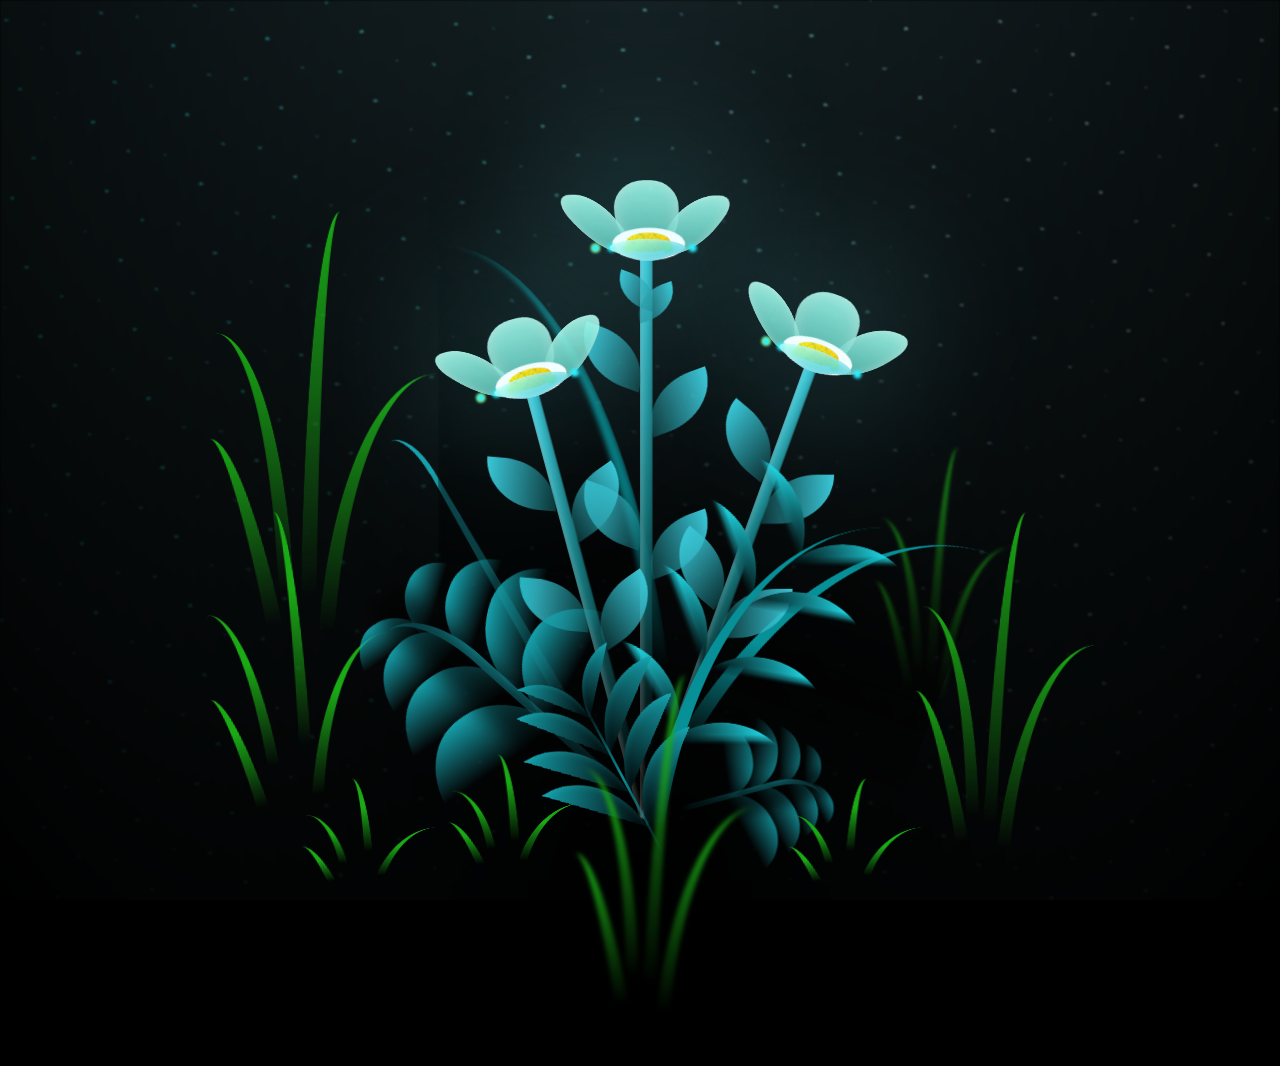
==== commit 8a0f25ba: "Add files via upload" ====
--- a/flower.html
+++ b/flower.html
@@ -307,6 +307,11 @@
         </div>
       </div>
     </div>
+
+
+    <audio autoplay>
+      <source src= "flow.mp3" type="audio/mp3"/>
+    </audio>
     <script src="main.js"></script>
   </body>
 </html>
